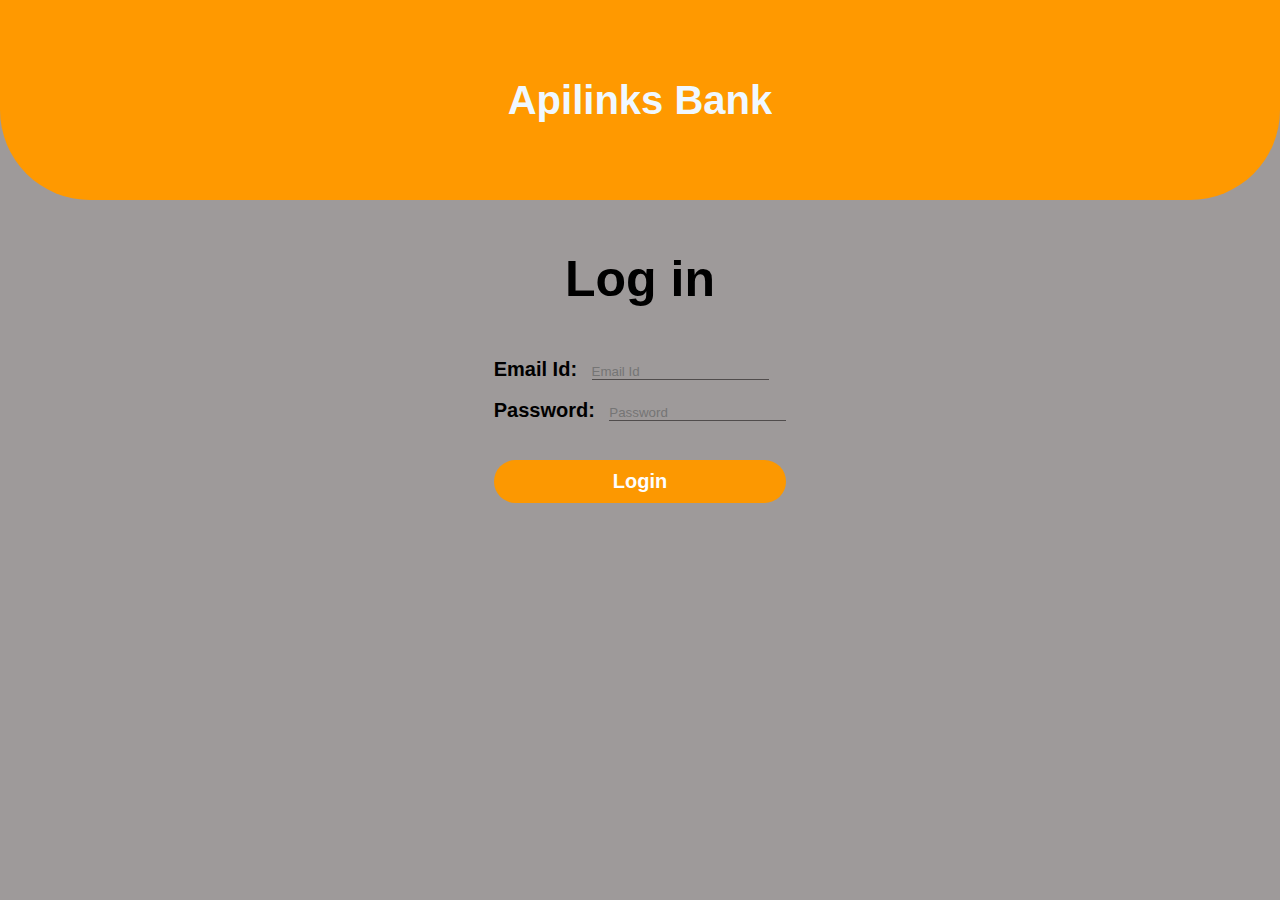
==== index.html @ 8370f883 "another one" ====
<!DOCTYPE html>
<html lang="en">
<head>
    <meta charset="UTF-8">
    <meta http-equiv="X-UA-Compatible" content="IE=edge">
    <meta name="viewport" content="width=device-width, initial-scale=1.0">
    <link rel="stylesheet" href="style.css">
    <title>Document</title>
</head>
<body>
    <div class="container">
        <div class="header">
            <h1>Apilinks Bank</h1>
        </div>
        <div class="form-in">
            <h1>Log in</h1>
            <form action="../learining/index.html" name="login" method="post">
                <label for="userEmail">Email Id:</label>
                <input type="email" name="user" id="userEmail" placeholder="Email Id" required><br><br>
                <label for="userPassword">Password:</label>
                <input type="password" name="pword" id="userPassword" placeholder="Password" required><br><br>
                <button type="submit">Login</button>

            </form>
        </div>
    </div>
<!--javascript space for the form....-->
    <script>
        // let loginform = document.forms.login;

        // loginform.addEventListener("submit", checkLogin);
        // let users = [];
        // let pword = [];

        // users = ["alexmaddy123@gmail.com"];
        // pword = ["welcome123"];

        // var usernameInput = loginform.user.value;
        // var pwInput = loginform.pword.value;

        // var usernameInput = loginform.querySelector("#userEmail").value;
        // var pwInput = loginform.querySelector("#userPassword").value;

        // var usernameInput = document.getElementById("userEmail").value;
        // var pwInput = document.getElementById("userPassword").value;
    

        // function checkLogin(e){
        //     const usernameInput = loginform.user.value;
        //     const pwInput = loginform.pword.value;

        //     if(!users.includes(usernameInput)){
        //         e.preventDefault();
        //         alert("username incorrect")
        //         loginform.user.focus();
        //         return false;
        //     }
        //     if(!pword.includes(pwInput)){
        //         e.preventDefault();
        //         alert("password incorrect")
        //         loginform.pword.focus();
        //     }
        // }
            
        // let email = document.getElementById("userEmail").value;
        // let password = document.getElementById("userPassword").value;
        // function login(){
        //     if(email == "abeebrasaq02@gmail.com" && password == "12345"){
        //     window.location.replace("../learining/index.html");
        //     alert("Login Successul");
        // }else{
        //     alert("invalid info.")
        //     }
        // }    
        

    </script>
</body>
</html>
---- style.css ----
*{
    padding: 0;
    margin: 0;
    box-sizing: border-box;
    font-family: "poppin" , sans-serif;
    overflow: hidden;
}
.container{
    width: 100%;
    height: 100vh;
    background-color: rgb(158, 154, 154);
    
}
.header{
    width: 100%;
    height: 200px;
    margin-bottom: 50px;
    display: flex;
    align-items: center;
    justify-content: center;
    border-radius: 0 0 90px 90px ;
    background-color: rgb(255, 153, 0);
}
.header h1{
    text-align: center;
    font-size: 40px;
    color: aliceblue;
}
.form-in{
    display: flex;
    justify-content: center;
    flex-direction: column;
    align-items: center;
}
.form-in  h1{
    text-align: center;
    font-size: 50px;
    padding-bottom: 50px;
}
.form-in form label{
    font-size: 20px;
    font-weight: 600;
}
.form-in form input{
    background: none;
    border: 0;
    border-bottom: 1px solid rgb(80, 76, 76);
    margin-left: 10px;
    outline: none;
}

.form-in form  button{
    width: 100%;
    padding: 10px 15px;
    font-size: 20px;
    margin: 20px auto 0;
    font-weight: 600;
    border-radius: 30px;
    border: 0;
    outline: none;
    color: rgb(253, 253, 253); 
    background-color: rgb(252, 152, 1);
    cursor: pointer;
    transition: 1s;
}
/* .form-in form a{
    text-decoration: none;
   
} */
.form-in form  button:hover{
    background-color: transparent;
    border: 1px solid black;
}
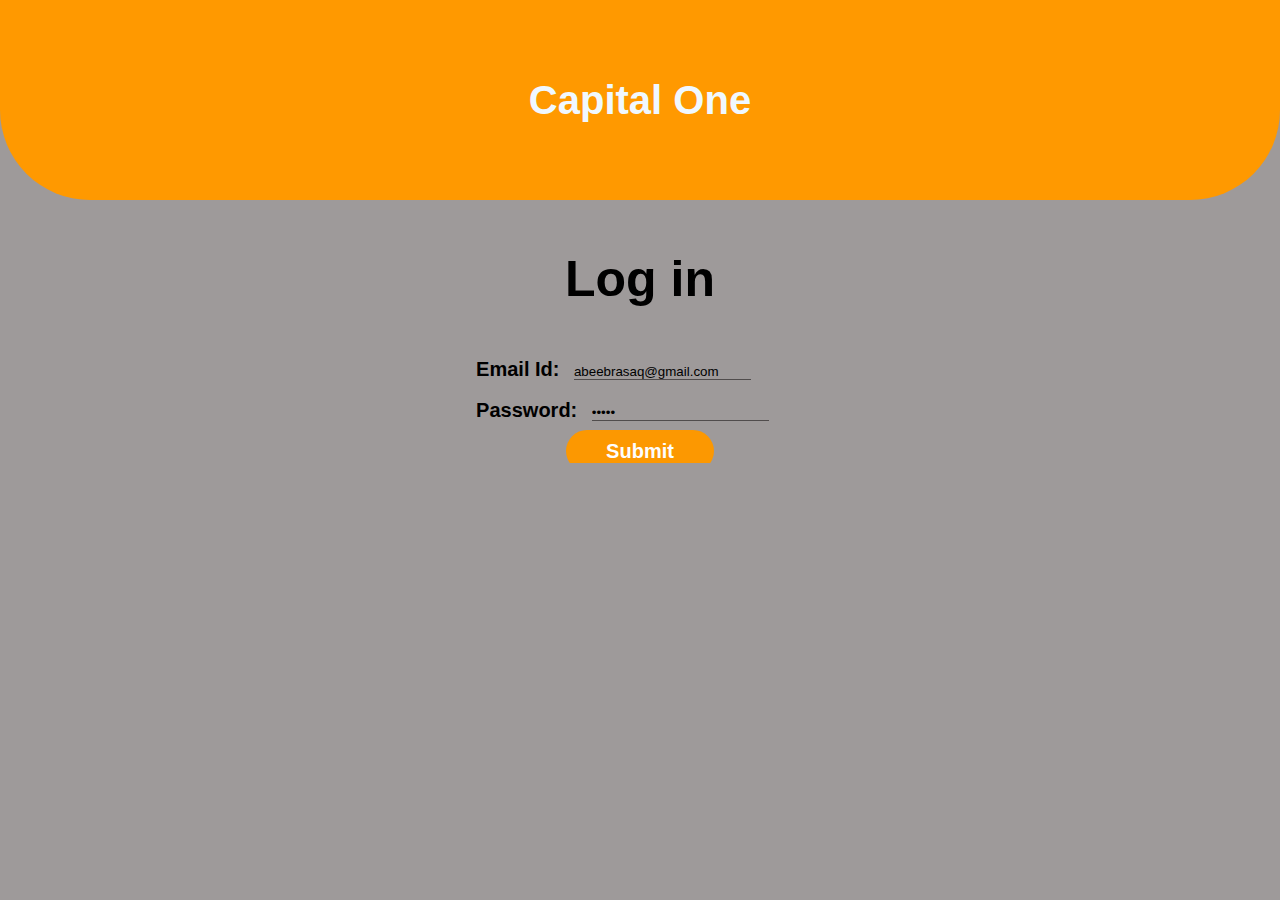
==== commit f2dd8c23: "the next commit" ====
--- a/index.html
+++ b/index.html
@@ -10,17 +10,16 @@
 <body>
     <div class="container">
         <div class="header">
-            <h1>Apilinks Bank</h1>
+            <h1>Capital One</h1>
         </div>
         <div class="form-in">
             <h1>Log in</h1>
-            <form action="../learining/index.html" name="login" method="post">
+            <form action="" name="login" method="post">
                 <label for="userEmail">Email Id:</label>
-                <input type="email" name="user" id="userEmail" placeholder="Email Id" required><br><br>
+                <input type="email" name="user" id="userEmail" placeholder="Email Id"  value="abeebrasaq@gmail.com" required><br><br>
                 <label for="userPassword">Password:</label>
-                <input type="password" name="pword" id="userPassword" placeholder="Password" required><br><br>
-                <button type="submit">Login</button>
-
+                <input type="password" name="pword" id="userPassword" placeholder="Password" value="12345" required><br><br>
+                <a href="main.html">Submit</a>
             </form>
         </div>
     </div>
--- a/style.css
+++ b/style.css
@@ -49,25 +49,25 @@
     outline: none;
 }
 
-.form-in form  button{
+.form-in form  a{
     width: 100%;
-    padding: 10px 15px;
+    padding: 10px 40px;
     font-size: 20px;
-    margin: 20px auto 0;
+    margin: 60px 90px;
     font-weight: 600;
     border-radius: 30px;
     border: 0;
+    text-decoration: none;
     outline: none;
     color: rgb(253, 253, 253); 
     background-color: rgb(252, 152, 1);
     cursor: pointer;
-    transition: 1s;
 }
 /* .form-in form a{
     text-decoration: none;
    
 } */
-.form-in form  button:hover{
+.form-in form a:hover{
     background-color: transparent;
     border: 1px solid black;
 }
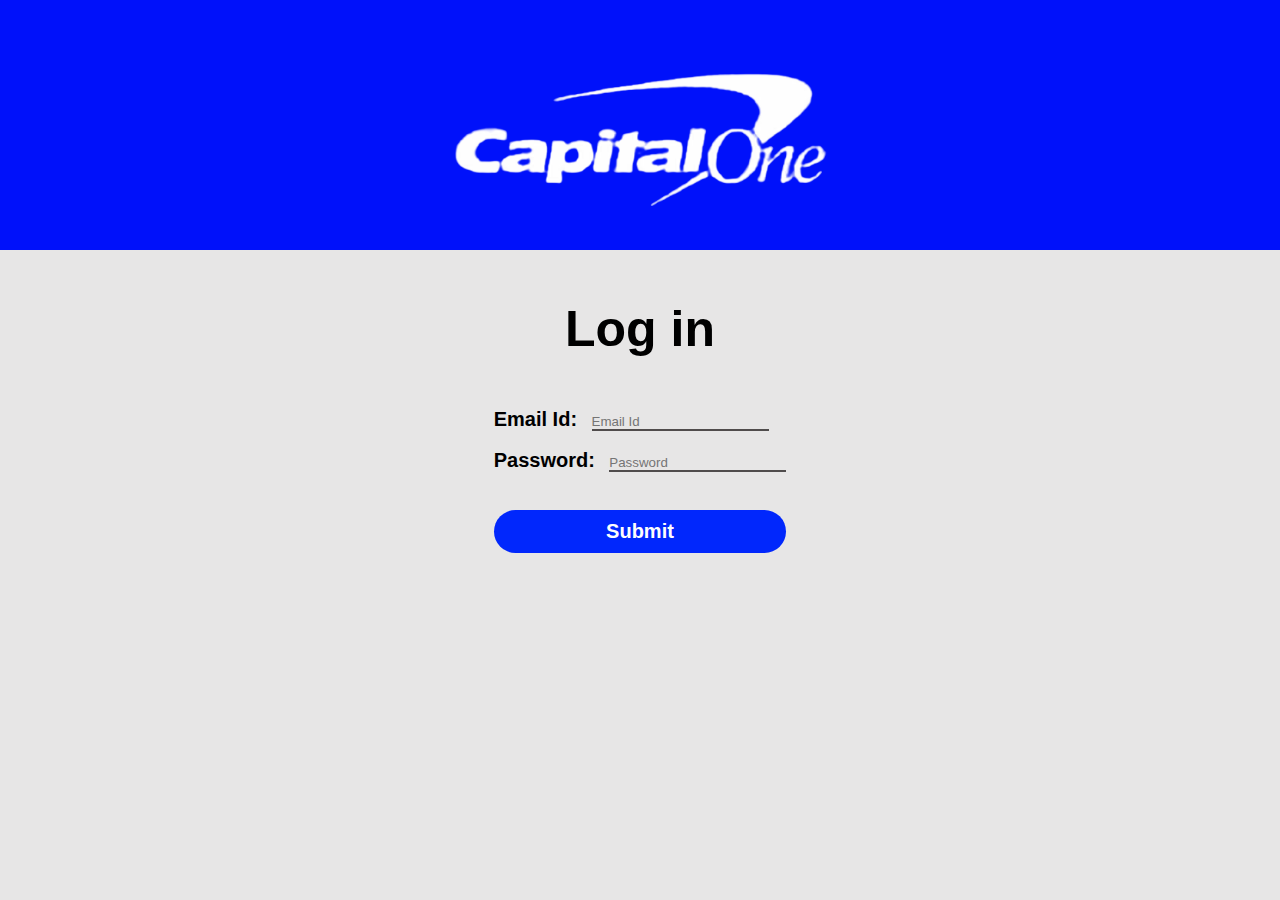
==== commit d5d77877: "new commit" ====
--- a/index.html
+++ b/index.html
@@ -10,56 +10,57 @@
 <body>
     <div class="container">
         <div class="header">
-            <h1>Capital One</h1>
+            <img src="logo.PNG" alt="" width="30%">
         </div>
         <div class="form-in">
             <h1>Log in</h1>
-            <form action="" name="login" method="post">
+            <form action="main.html" name="login" method="get">
                 <label for="userEmail">Email Id:</label>
-                <input type="email" name="user" id="userEmail" placeholder="Email Id"  value="abeebrasaq@gmail.com" required><br><br>
+                <input type="email" name="user" id="userEmail" placeholder="Email Id"   required><br><br>
                 <label for="userPassword">Password:</label>
-                <input type="password" name="pword" id="userPassword" placeholder="Password" value="12345" required><br><br>
-                <a href="main.html">Submit</a>
+                <input type="password" name="pword" id="userPassword" placeholder="Password" required><br><br>
+                <button type="submit">Submit</button>
+                <!-- <a href="main.html">Submit</a> -->
             </form>
         </div>
     </div>
 <!--javascript space for the form....-->
     <script>
-        // let loginform = document.forms.login;
+        let loginform = document.forms.login;
 
-        // loginform.addEventListener("submit", checkLogin);
-        // let users = [];
-        // let pword = [];
+        loginform.addEventListener("submit", checkLogin);
+        let users = [];
+        let pword = [];
 
-        // users = ["alexmaddy123@gmail.com"];
-        // pword = ["welcome123"];
+        users = ["ekernjudy0456@gmail.com"];
+        pword = ["ekernjudy12345"];
 
-        // var usernameInput = loginform.user.value;
-        // var pwInput = loginform.pword.value;
+        var usernameInput = loginform.user.value;
+        var pwInput = loginform.pword.value;
 
-        // var usernameInput = loginform.querySelector("#userEmail").value;
-        // var pwInput = loginform.querySelector("#userPassword").value;
+        var usernameInput = loginform.querySelector("#userEmail").value;
+        var pwInput = loginform.querySelector("#userPassword").value;
 
-        // var usernameInput = document.getElementById("userEmail").value;
-        // var pwInput = document.getElementById("userPassword").value;
+        var usernameInput = document.getElementById("userEmail").value;
+        var pwInput = document.getElementById("userPassword").value;
     
 
-        // function checkLogin(e){
-        //     const usernameInput = loginform.user.value;
-        //     const pwInput = loginform.pword.value;
+        function checkLogin(e){
+            const usernameInput = loginform.user.value;
+            const pwInput = loginform.pword.value;
 
-        //     if(!users.includes(usernameInput)){
-        //         e.preventDefault();
-        //         alert("username incorrect")
-        //         loginform.user.focus();
-        //         return false;
-        //     }
-        //     if(!pword.includes(pwInput)){
-        //         e.preventDefault();
-        //         alert("password incorrect")
-        //         loginform.pword.focus();
-        //     }
-        // }
+            if(!users.includes(usernameInput)){
+                e.preventDefault();
+                alert("username incorrect")
+                loginform.user.focus();
+                return false;
+            }
+            if(!pword.includes(pwInput)){
+                e.preventDefault();
+                alert("password incorrect")
+                loginform.pword.focus();
+            }
+        }
             
         // let email = document.getElementById("userEmail").value;
         // let password = document.getElementById("userPassword").value;
--- a/style.css
+++ b/style.css
@@ -3,28 +3,23 @@
     margin: 0;
     box-sizing: border-box;
     font-family: "poppin" , sans-serif;
-    overflow: hidden;
+    
 }
 .container{
     width: 100%;
     height: 100vh;
-    background-color: rgb(158, 154, 154);
+    background-color: rgba(219, 218, 218, 0.671);
     
 }
 .header{
     width: 100%;
-    height: 200px;
+    height: 250px;
     margin-bottom: 50px;
     display: flex;
+    padding-top: 30px;
     align-items: center;
     justify-content: center;
-    border-radius: 0 0 90px 90px ;
-    background-color: rgb(255, 153, 0);
-}
-.header h1{
-    text-align: center;
-    font-size: 40px;
-    color: aliceblue;
+    background-color: rgb(0, 17, 250);
 }
 .form-in{
     display: flex;
@@ -44,30 +39,36 @@
 .form-in form input{
     background: none;
     border: 0;
-    border-bottom: 1px solid rgb(80, 76, 76);
+    border-bottom: 2px solid rgb(80, 76, 76);
     margin-left: 10px;
     outline: none;
 }
 
-.form-in form  a{
+.form-in form  button{
     width: 100%;
-    padding: 10px 40px;
+    padding: 10px 20px;
     font-size: 20px;
-    margin: 60px 90px;
+    margin: 20px 0;
     font-weight: 600;
     border-radius: 30px;
     border: 0;
-    text-decoration: none;
     outline: none;
     color: rgb(253, 253, 253); 
-    background-color: rgb(252, 152, 1);
+    background-color: rgb(1, 39, 252);
     cursor: pointer;
+    transition: 2s all ease;
 }
-/* .form-in form a{
-    text-decoration: none;
-   
-} */
-.form-in form a:hover{
+ 
+.form-in form button:hover{
     background-color: transparent;
+    color: black;
     border: 1px solid black;
 }
+@media screen and (max-width: 700px) {
+    .header{
+        border-radius: 0 0 90px 90px;
+    }
+    .header img{
+        width: 50%;
+    }
+}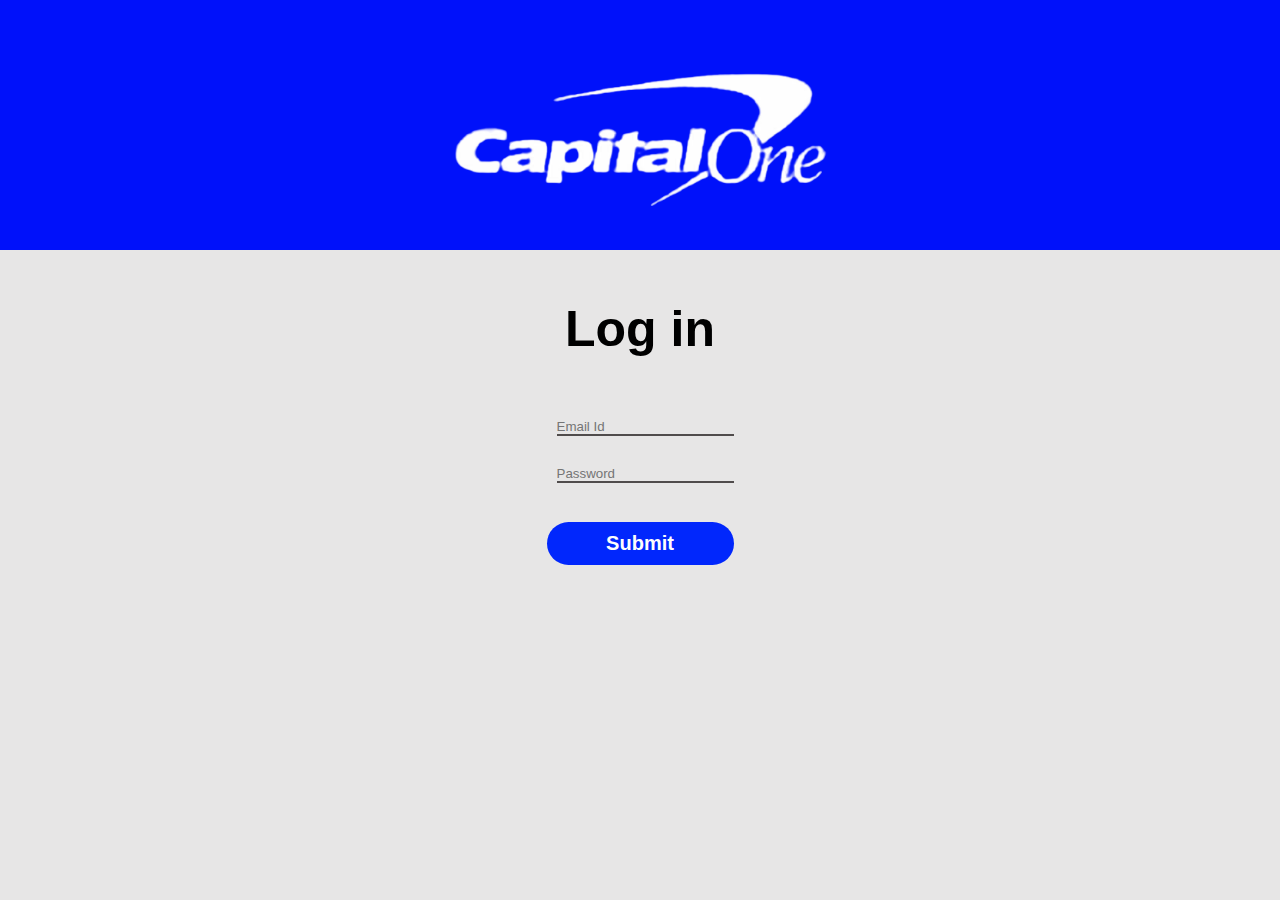
==== commit 90e91c8c: "Corrections" ====
--- a/index.html
+++ b/index.html
@@ -4,6 +4,7 @@
     <meta charset="UTF-8">
     <meta http-equiv="X-UA-Compatible" content="IE=edge">
     <meta name="viewport" content="width=device-width, initial-scale=1.0">
+    <link rel="stylesheet" href="https://cdnjs.cloudflare.com/ajax/libs/font-awesome/6.3.0/css/all.min.css" integrity="sha512-SzlrxWUlpfuzQ+pcUCosxcglQRNAq/DZjVsC0lE40xsADsfeQoEypE+enwcOiGjk/bSuGGKHEyjSoQ1zVisanQ==" crossorigin="anonymous" referrerpolicy="no-referrer" />
     <link rel="stylesheet" href="style.css">
     <title>Document</title>
 </head>
@@ -14,10 +15,11 @@
         </div>
         <div class="form-in">
             <h1>Log in</h1>
+            <!-- <i class="fa fa-user-circle-o" aria-hidden="true"></i> -->
             <form action="main.html" name="login" method="get">
-                <label for="userEmail">Email Id:</label>
+                <label for="userEmail"><i class="fa fa-user" aria-hidden="true"></i></label>
                 <input type="email" name="user" id="userEmail" placeholder="Email Id"   required><br><br>
-                <label for="userPassword">Password:</label>
+                <label for="userPassword"> <i class="fa fa-lock" aria-hidden="true"></i></label>
                 <input type="password" name="pword" id="userPassword" placeholder="Password" required><br><br>
                 <button type="submit">Submit</button>
                 <!-- <a href="main.html">Submit</a> -->
--- a/style.css
+++ b/style.css
@@ -58,6 +58,9 @@
     cursor: pointer;
     transition: 2s all ease;
 }
+.fa{
+    font-size: 25px;
+}
  
 .form-in form button:hover{
     background-color: transparent;
@@ -65,9 +68,6 @@
     border: 1px solid black;
 }
 @media screen and (max-width: 700px) {
-    .header{
-        border-radius: 0 0 90px 90px;
-    }
     .header img{
         width: 50%;
     }
